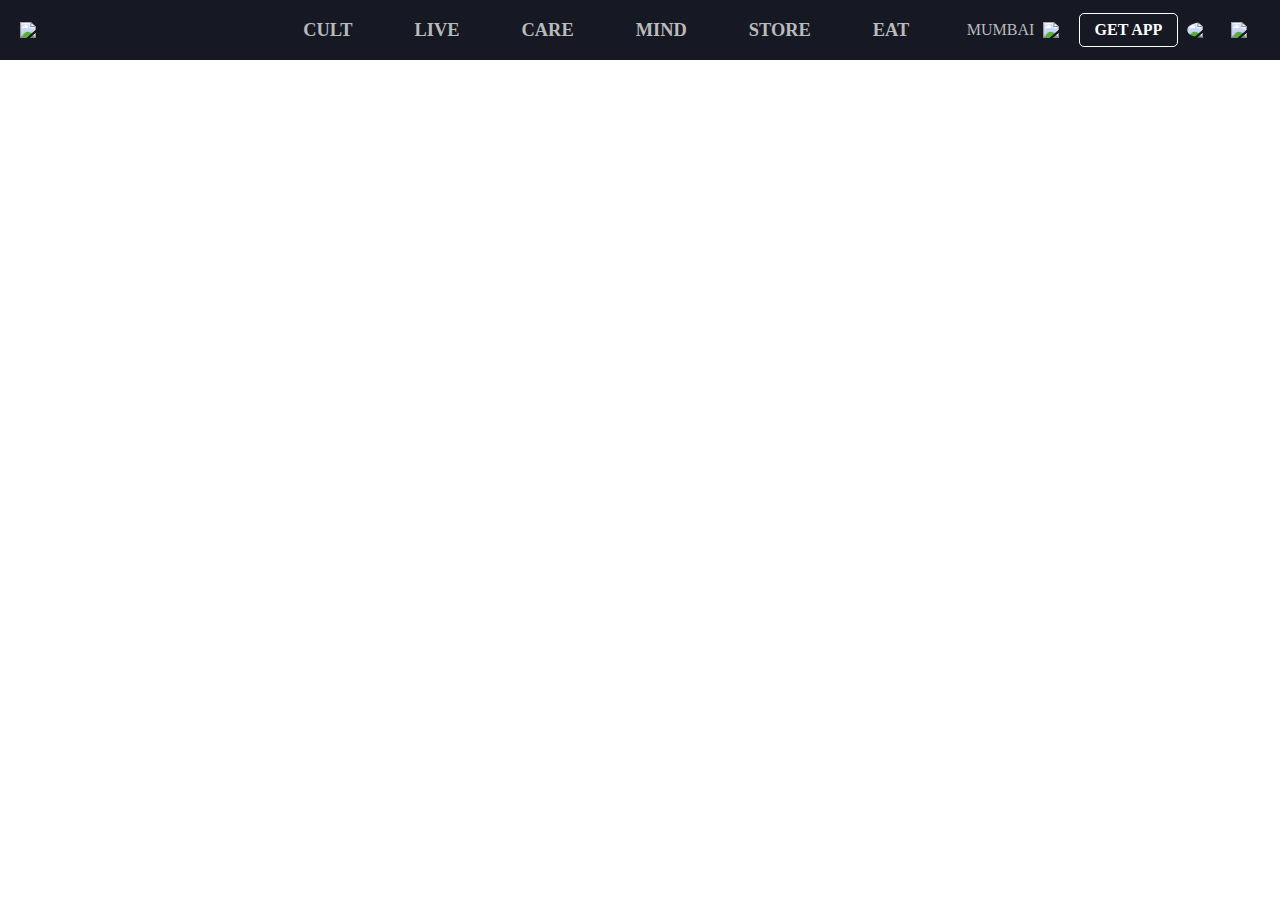
==== index.html @ 37c47bac "added files and navbar to all" ====
<!DOCTYPE html>
<html lang="en">

<head>
    <meta charset="UTF-8">
    <meta http-equiv="X-UA-Compatible" content="IE=edge">
    <meta name="viewport" content="width=device-width, initial-scale=1.0">
    <title>Get Fitness Workouts, Gyms, Health Care, & Healthy Food in India by Cult.fit</title>
    <link rel="shortcut icon" href="https://static.cure.fit/assets/images/favicon-modified.png" type="image/x-icon">
    <link rel="stylesheet" href="styles/index.css">
    <link href="//db.onlinewebfonts.com/c/47b83f8dbd3bf93e0df5674b32c6a7e4?family=BrandonTextWeb-Regular" rel="stylesheet" type="text/css"/>
</head>

<body>

    <!-- Navbar -->

    <div id="navbar">
        
    </div>
</body>

<script type="module" src="scripts/index.js"></script>
</html>
---- styles/index.css ----
@import url(//db.onlinewebfonts.com/c/47b83f8dbd3bf93e0df5674b32c6a7e4?family=BrandonTextWeb-Regular);

/* Navbar */

body {
  margin: 0px;
  padding: 0px;
  width: 100%;
  font-family: "BrandonTextWeb-Regular";
}

#navbar {
  display: flex;
  justify-content: space-between;
  padding: 0px 20px;
  background-color: rgb(22, 25, 35);
  color: rgb(185, 186, 188);
  align-items: center;
  height: 60px;
}

#iconDiv {
  display: flex;
  align-items: center;
  cursor: pointer;
}

#icon {
  width: 120px;
}

#midDiv {
  display: flex;
  font-size: 1.15em;
  width: 50%;
  gap: 62px;
  justify-content: center;
  font-weight: bold;
  margin-right: -110px;
  cursor: pointer;
}

#midDiv > p > a {
  text-decoration: none;
  color: rgb(185, 186, 188);
}

#midDiv > p > a:hover {
    color: white;
}

#midDiv > p:hover {
  color: white;
}

#midDiv > p:focus{
    border-bottom: 2px solid white;
}

#lastDiv {
  display: flex;
  align-items: center;
  width: 24%;
  justify-content: space-around;
  cursor: pointer;
}

#location {
  width: 27px;
}

#getApp {
  border: 1px solid white;
  padding: 7px 15px;
  font-weight: bold;
  color: white;
  border-radius: 5px;
}

#userPic {
  width: 35px;
  border-radius: 50%;
}

#cart {
  width: 25px;
}
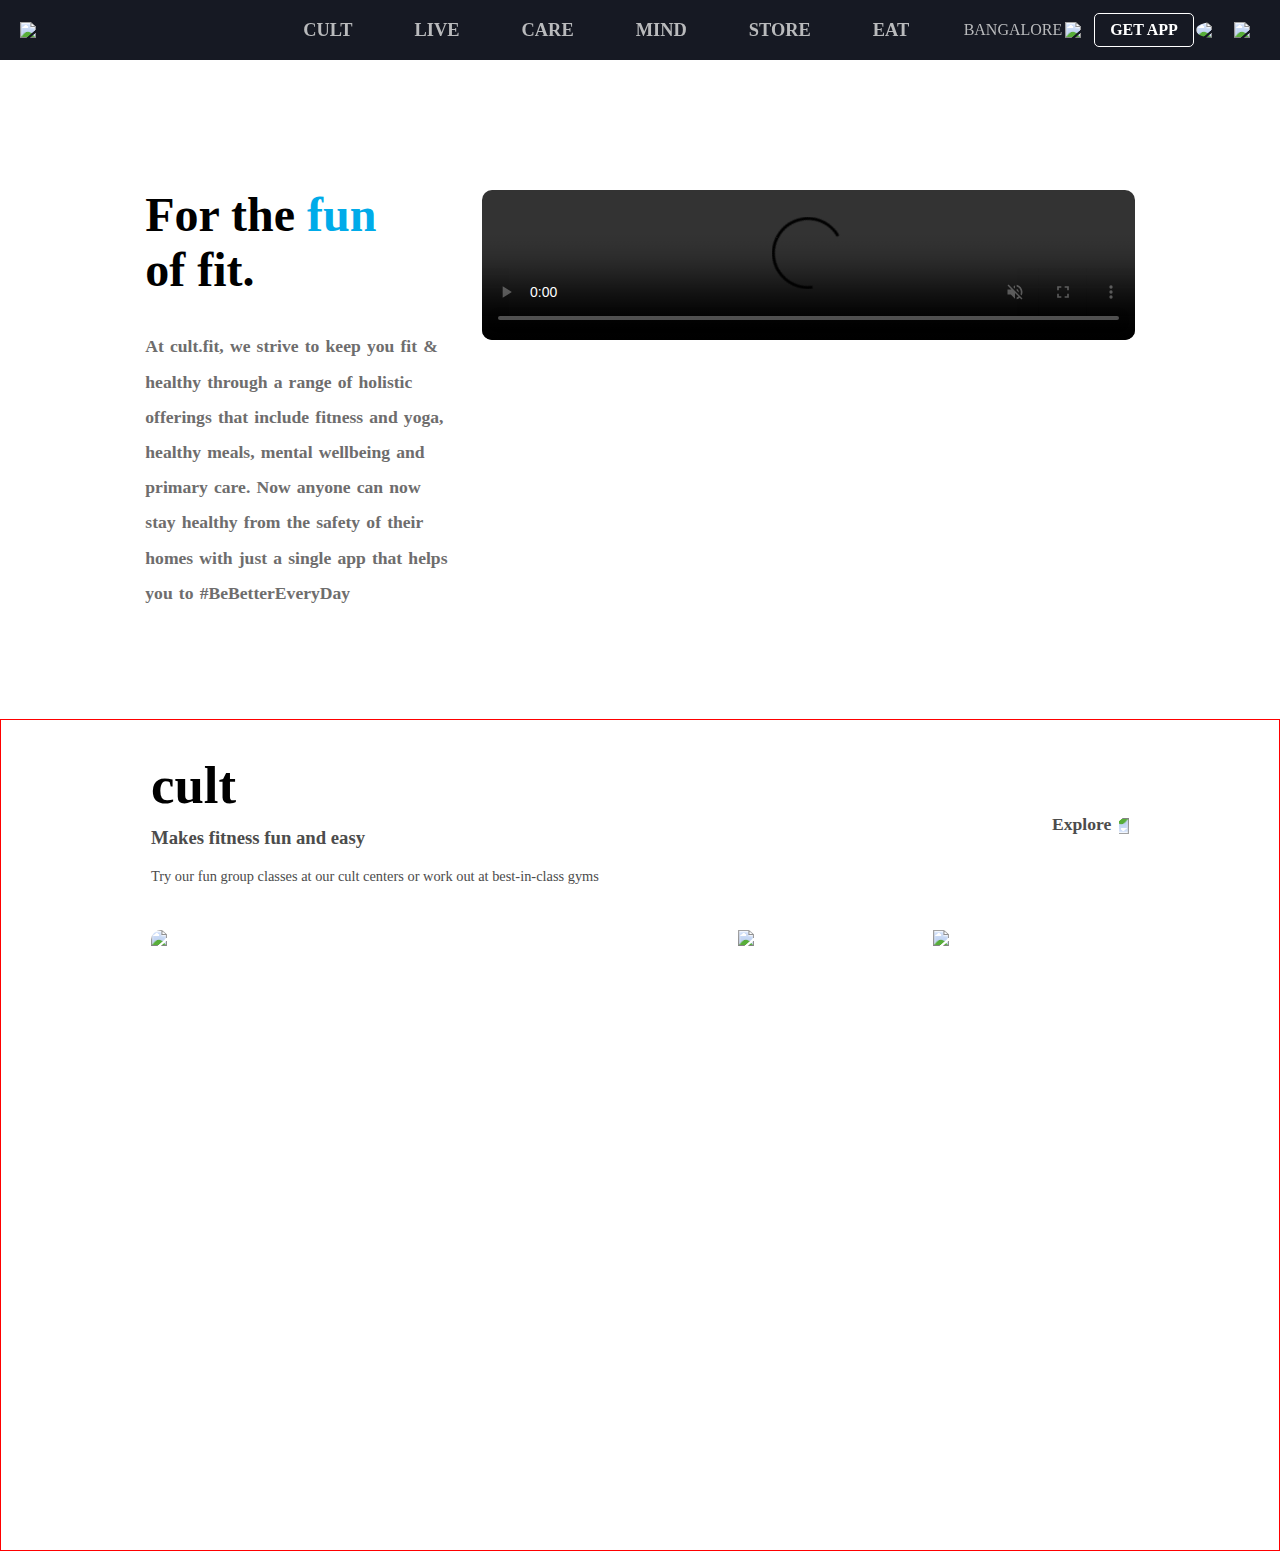
==== commit 99c2892d: "added data to first div" ====
--- a/index.html
+++ b/index.html
@@ -8,7 +8,8 @@
     <title>Get Fitness Workouts, Gyms, Health Care, & Healthy Food in India by Cult.fit</title>
     <link rel="shortcut icon" href="https://static.cure.fit/assets/images/favicon-modified.png" type="image/x-icon">
     <link rel="stylesheet" href="styles/index.css">
-    <link href="//db.onlinewebfonts.com/c/47b83f8dbd3bf93e0df5674b32c6a7e4?family=BrandonTextWeb-Regular" rel="stylesheet" type="text/css"/>
+    <link href="//db.onlinewebfonts.com/c/47b83f8dbd3bf93e0df5674b32c6a7e4?family=BrandonTextWeb-Regular"
+        rel="stylesheet" type="text/css" />
 </head>
 
 <body>
@@ -16,9 +17,64 @@
     <!-- Navbar -->
 
     <div id="navbar">
-        
+
+    </div>
+
+    <!-- First Div -->
+
+    <div id="firstDiv">
+        <div id="textDiv">
+            <h1>For the <span id="blue">fun</span><br> of fit.</h1>
+            <p>At cult.fit, we strive to keep you fit & healthy through a range of holistic offerings that include
+                fitness
+                and yoga, healthy meals, mental wellbeing and primary care. Now anyone can now stay healthy from the
+                safety
+                of their homes with just a single app that helps you to #BeBetterEveryDay</p>
+        </div>
+        <div id="videoDiv">
+            <video controls loop autoplay muted
+                src="https://cdn-images.cure.fit/www-curefit-com/video/upload/w_800,q_auto:eco/vc_auto/video/vm/54f8ba74-0a19-42dc-aa64-ec19f0dee189.mp4"></video>
+        </div>
+    </div>
+
+    <!-- Second Div -->
+
+    <div id="secondDiv">
+        <div id="upperDiv">
+            <div id="leftDiv">
+                <h1>cult</h1>
+                <h3>Makes fitness fun and easy</h3>
+                <p>Try our fun group classes at our cult centers or work out at best-in-class gyms</p>
+            </div>
+            <div id="rightDiv">
+                <a href="">Explore</a>
+                <img id="arrow" src="https://static.cure.fit/assets/images/back-arrow-pink.svg">
+            </div>
+        </div>
+        <div id="lowerDiv">
+            <div id="imgDiv1">
+                <img id="img1"
+                    src="https://cdn-images.cure.fit/www-curefit-com/image/upload/w_600,h_470,fl_progressive,f_auto,q_auto:eco/dpr_2/image/vm/6285c073-5e3d-4abf-9189-21403628a1f4.png">
+                <p id="bigText">Find a cult center near you</p>
+                <p id="smallText">Work out at our world class cult centers with the safest measures. From ample workout
+                    space to ensure social distancing to frequent sanitisation, cult is playing it safe so you don't
+                    have to.</p>
+                <button id="exploreBtn">EXPLORE</button>
+            </div>
+            <div id="imgDiv2">
+                <img id="img2"
+                    src="https://cdn-images.cure.fit/www-curefit-com/image/upload/w_600,h_470,fl_progressive,f_auto,q_auto:eco/dpr_2/image/vm/f66c717a-bcb9-4d64-b227-115d1010b610.jpeg">
+                <p id="bigText">Introducing Gyms by cult</p>
+            </div>
+            <div id="imgDiv3">
+                <img id="img3"
+                    src="https://cdn-images.cure.fit/www-curefit-com/image/upload/w_600,h_470,fl_progressive,f_auto,q_auto:eco/dpr_2/image/vm/aedcb538-777e-4564-b422-30eb8dc220d2.png">
+                <p id="bigText">Online PT</p>
+            </div>
+        </div>
     </div>
 </body>
 
 <script type="module" src="scripts/index.js"></script>
+
 </html>--- a/styles/index.css
+++ b/styles/index.css
@@ -17,6 +17,9 @@
   color: rgb(185, 186, 188);
   align-items: center;
   height: 60px;
+  position: sticky;
+  top: 0;
+  z-index: 1;
 }
 
 #iconDiv {
@@ -46,15 +49,15 @@
 }
 
 #midDiv > p > a:hover {
-    color: white;
+  color: white;
 }
 
 #midDiv > p:hover {
   color: white;
 }
 
-#midDiv > p:focus{
-    border-bottom: 2px solid white;
+#midDiv > p:focus {
+  border-bottom: 2px solid white;
 }
 
 #lastDiv {
@@ -85,3 +88,172 @@
 #cart {
   width: 25px;
 }
+
+/* First Div */
+
+#firstDiv {
+  display: flex;
+  justify-content: space-around;
+  padding: 130px 130px 90px;
+}
+
+#textDiv {
+  width: 30%;
+  margin-top: -35px;
+}
+
+#textDiv > h1 {
+  font-size: 3em;
+}
+
+#textDiv > p {
+  color: rgb(110, 109, 109);
+  font-size: 1.1em;
+  font-weight: bold;
+  word-spacing: 0.1em;
+  line-height: 2em;
+}
+
+#blue {
+  color: rgb(0, 171, 233);
+}
+
+#videoDiv {
+  width: 64%;
+}
+
+#videoDiv > video {
+  width: 100%;
+  border-radius: 10px;
+}
+
+/* Second Div */
+
+#secondDiv {
+  border: 1px solid red;
+  height: 740px;
+  padding: 0px 150px 90px;
+}
+
+#upperDiv {
+  display: flex;
+  justify-content: space-between;
+  align-items: center;
+}
+
+#arrow {
+  transform: scale(-1, -1);
+}
+
+#leftDiv > h1 {
+  font-size: 3.3em;
+}
+
+#leftDiv > h3 {
+  color: rgb(76, 76, 76);
+  margin-top: -23px;
+}
+
+#leftDiv > p {
+  color: rgb(76, 76, 76);
+  font-size: 0.9em;
+  margin-bottom: 45px;
+}
+
+#rightDiv {
+  display: flex;
+  align-items: center;
+  width: 77px;
+  justify-content: space-between;
+}
+
+#rightDiv > a {
+  text-decoration: none;
+  color: rgb(76, 76, 76);
+  font-weight: bold;
+  font-size: 1.1em;
+}
+
+#rightDiv > img {
+  width: 10px;
+  margin-top: 3px;
+}
+
+#lowerDiv {
+  height: 470px;
+  border-radius: 10px;
+  display: flex;
+  width: 100%;
+  overflow: hidden;
+}
+
+#imgDiv1 {
+  position: relative;
+  flex: 3;
+  overflow: hidden;
+}
+
+#imgDiv2 {
+  position: relative;
+  overflow: hidden;
+  flex: 1;
+}
+
+#imgDiv3 {
+  position: relative;
+  flex: 1;
+  overflow: hidden;
+}
+
+#img1 {
+  width: 800px;
+  object-fit: cover;
+  object-position: -50px;
+}
+
+#img2 {
+  width: 770px;
+  object-fit: cover;
+  object-position: -420px;
+}
+
+#img3 {
+  width: 800px;
+  object-position: -450px;
+  object-fit: cover;
+}
+
+#bigText {
+  position: absolute;
+  top: 20px;
+  left: 40px;
+  color: white;
+  font-size: 1.1em;
+  font-weight: bold;
+}
+
+#smallText {
+  position: absolute;
+  top: 60px;
+  margin-top: 22px;
+  left: 40px;
+  color: white;
+  font-size: 0.9em;
+  width: 40%;
+  line-height: 2.2em;
+}
+
+#exploreBtn {
+  position: absolute;
+  top: 260px;
+  left: 40px;
+  background-color: rgb(255, 255, 255, 0);
+  color: white;
+  font-weight: bold;
+  padding: 8px 10px;
+  border: 1px solid white;
+  border-radius: 20px;
+  font-size: 0.75em;
+}
+
+/* Third Div */
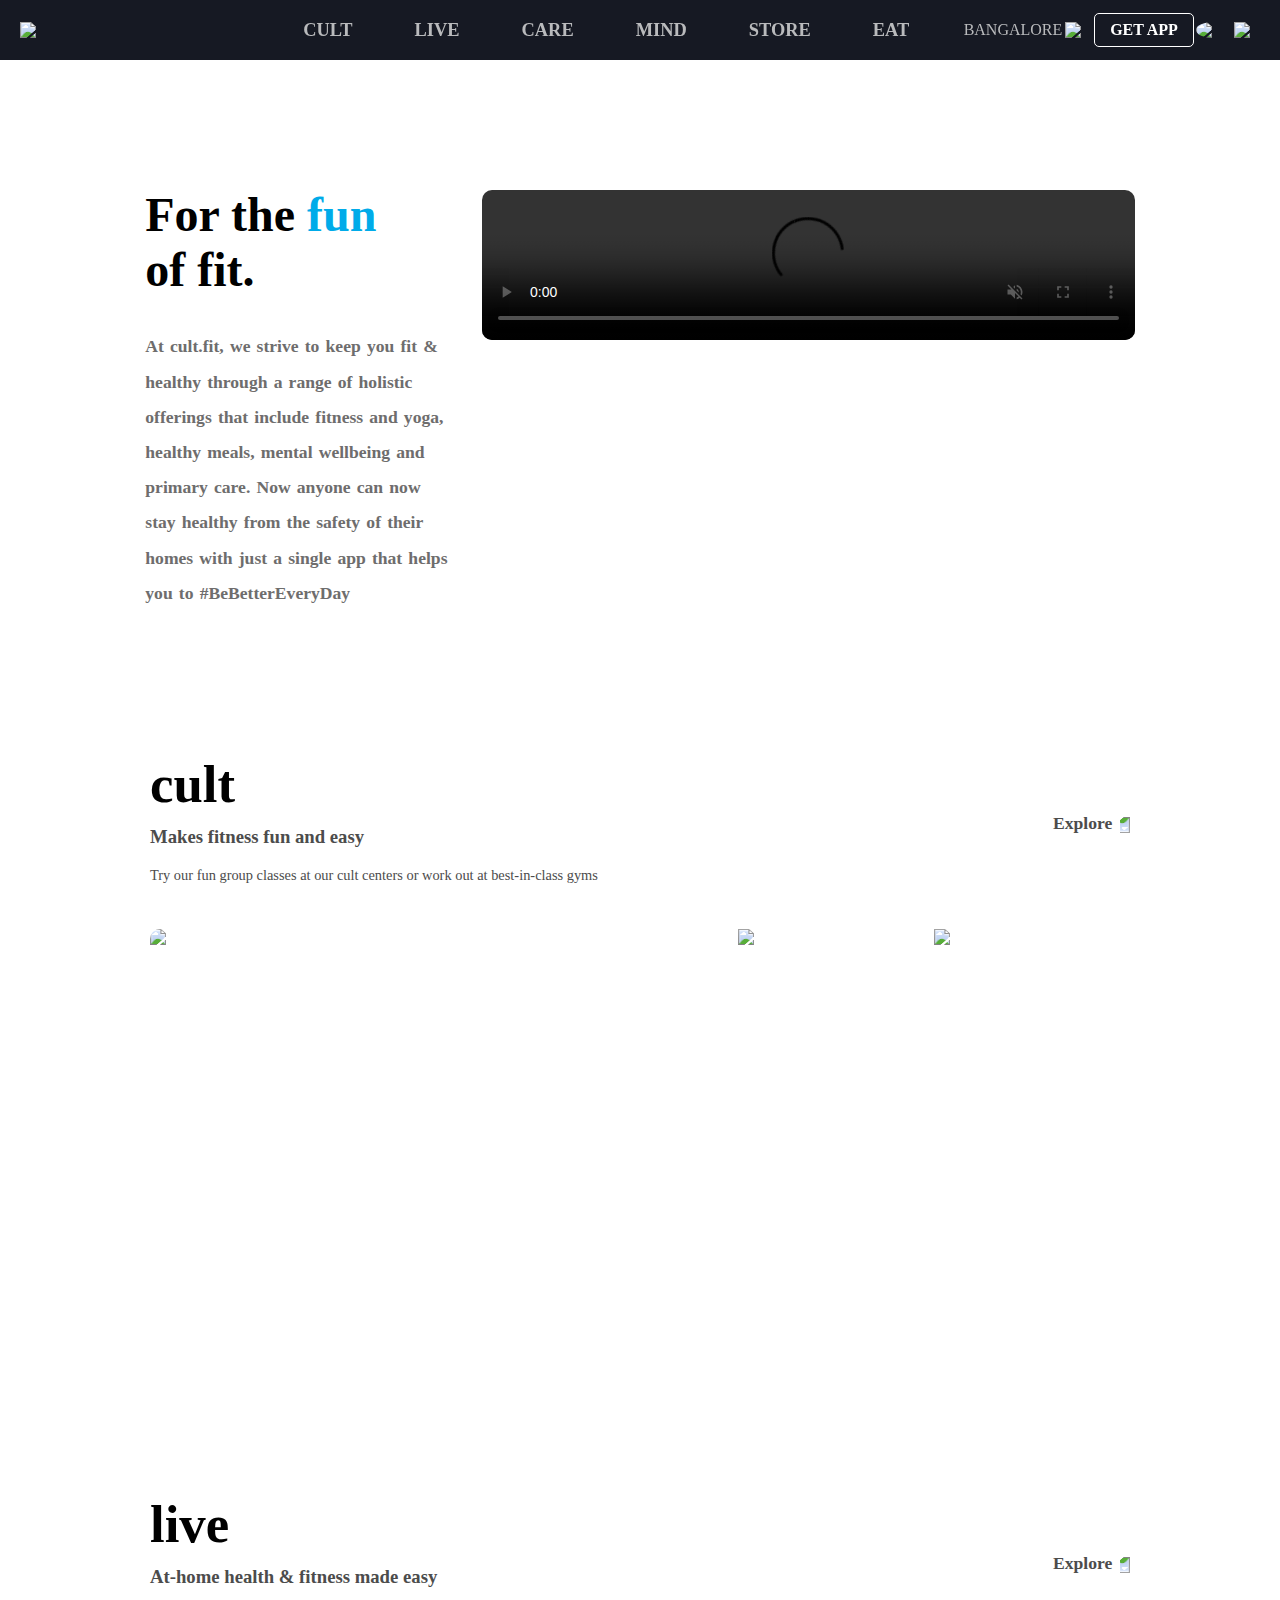
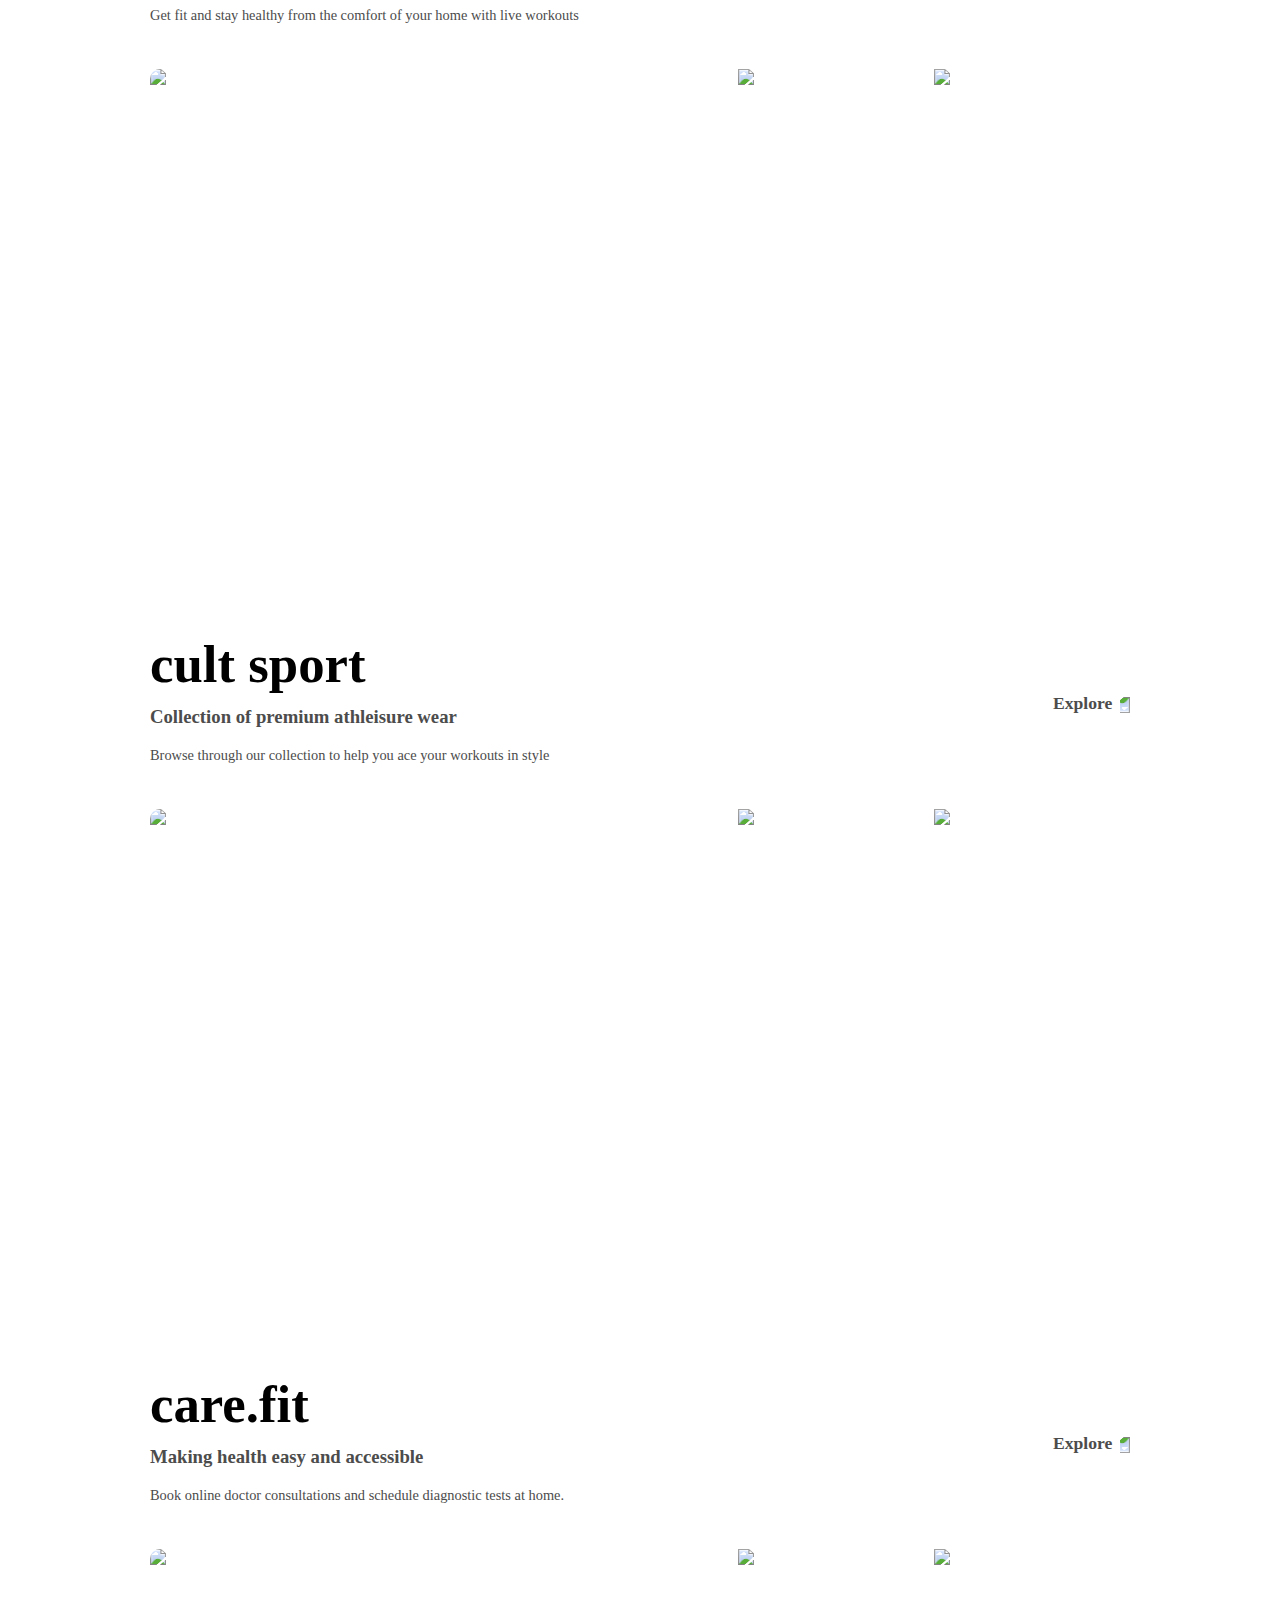
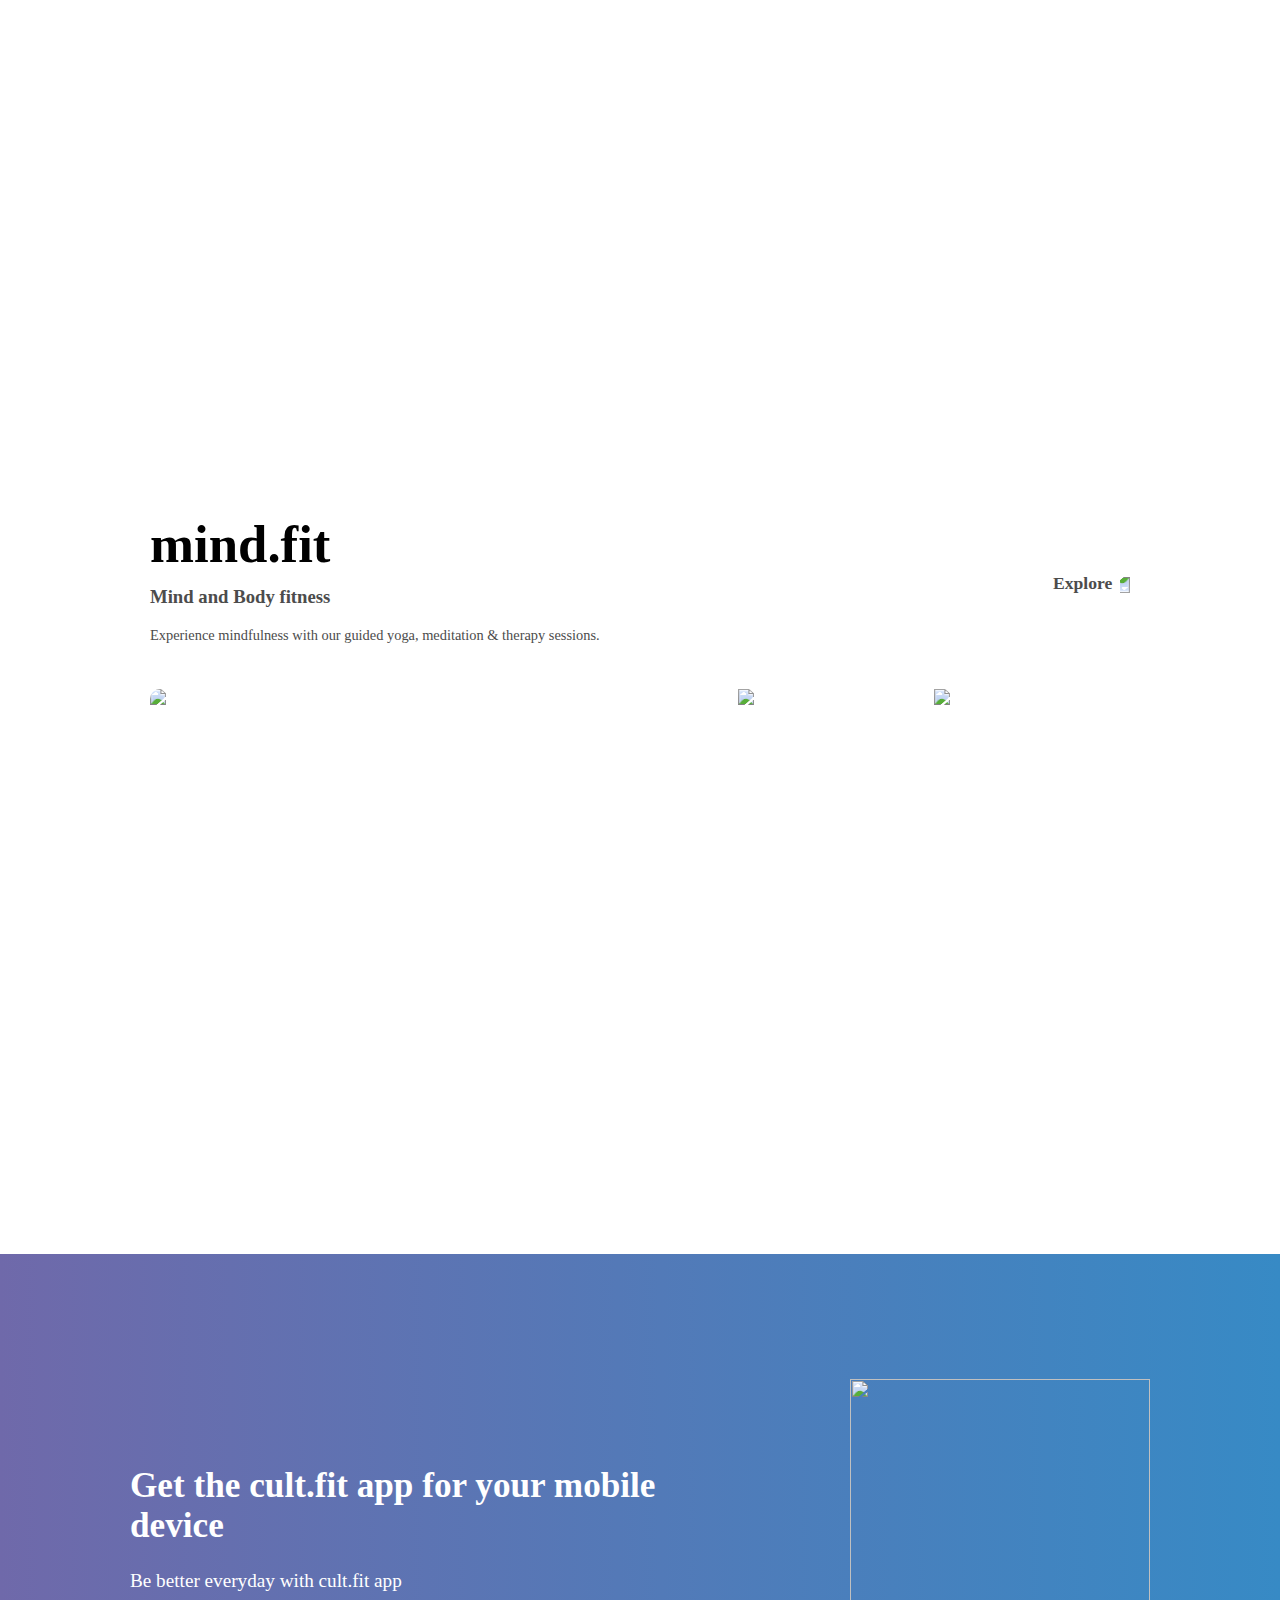
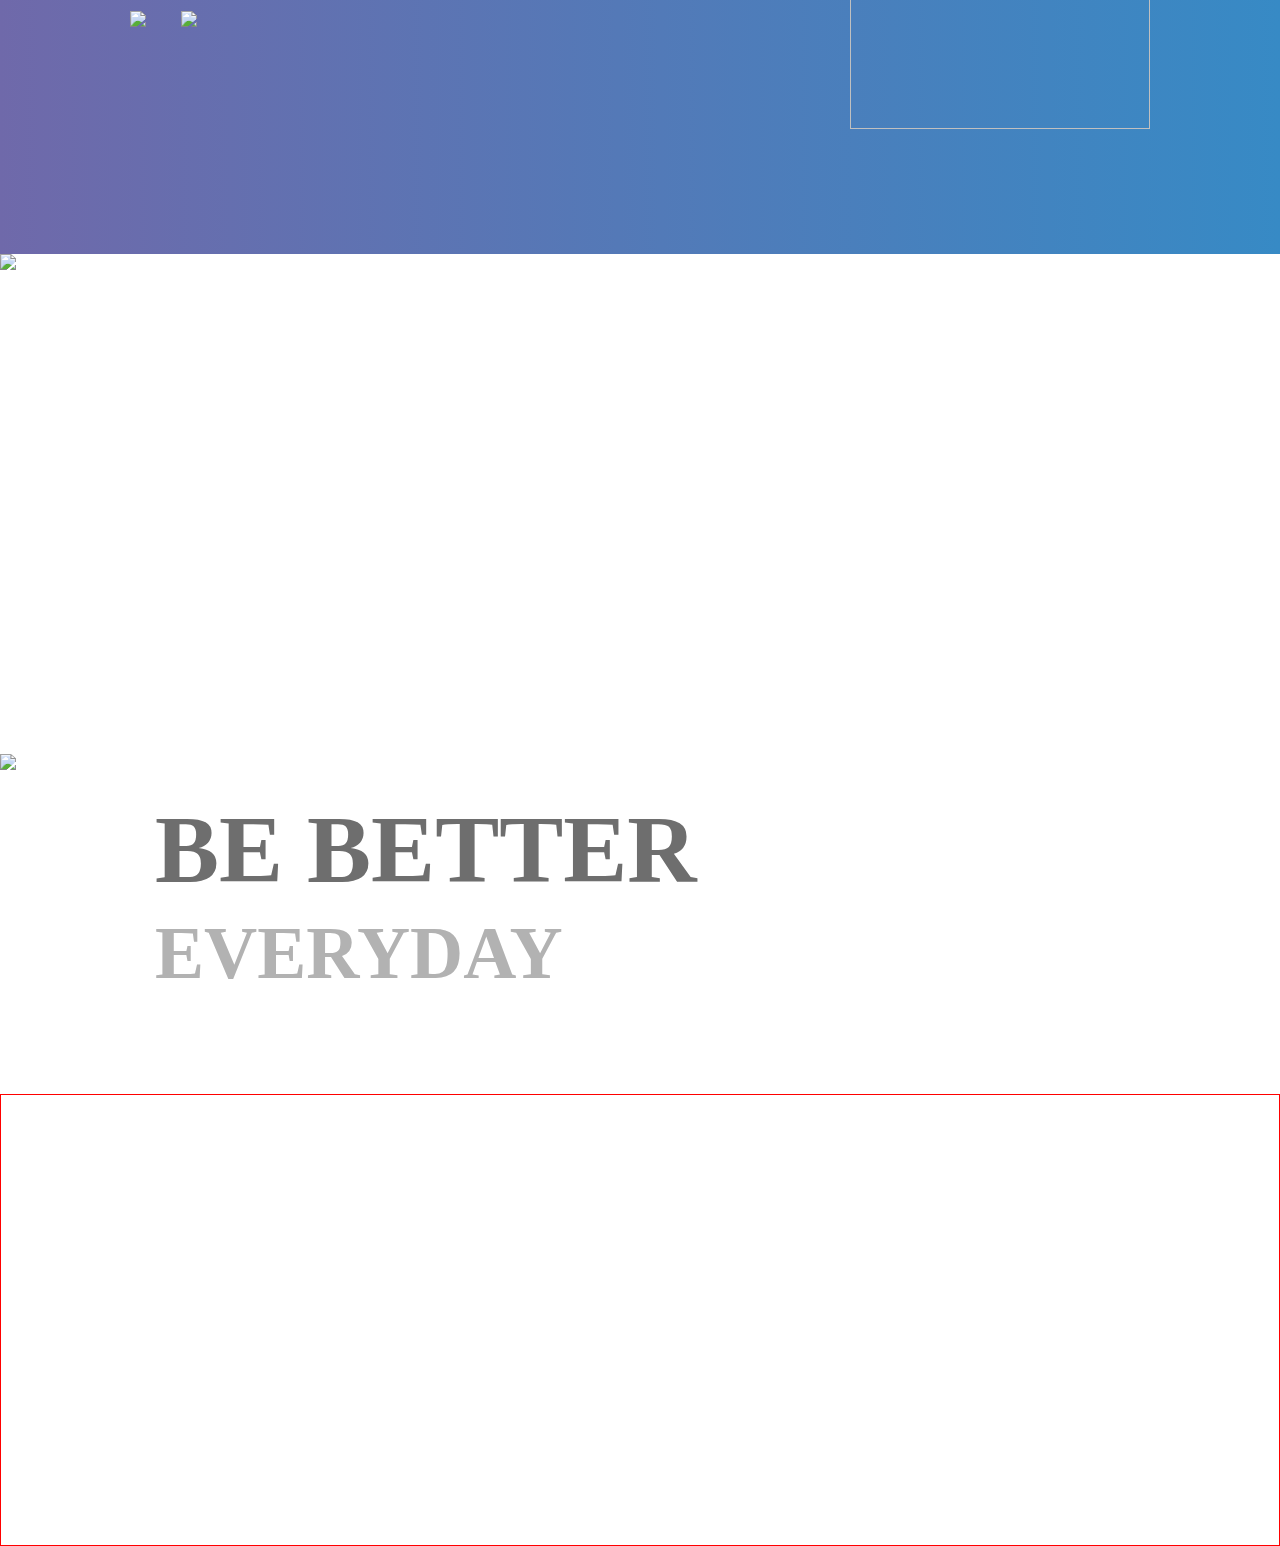
==== commit 11affaa8: "worked on front page" ====
--- a/index.html
+++ b/index.html
@@ -73,6 +73,199 @@
             </div>
         </div>
     </div>
+
+    <!-- Third div -->
+
+    <div id="secondDiv">
+        <div id="upperDiv">
+            <div id="leftDiv">
+                <h1>live</h1>
+                <h3>At-home health & fitness made easy</h3>
+                <p>Get fit and stay healthy from the comfort of your home with live workouts</p>
+            </div>
+            <div id="rightDiv">
+                <a href="">Explore</a>
+                <img id="arrow" src="https://static.cure.fit/assets/images/back-arrow-pink.svg">
+            </div>
+        </div>
+        <div id="lowerDiv">
+            <div id="imgDiv1">
+                <img id="img1"
+                    src="https://cdn-images.cure.fit/www-curefit-com/image/upload/w_600,h_470,fl_progressive,f_auto,q_auto:eco/dpr_2/image/vm/d2ceda2f-0362-43f6-9a5a-d1c57f54e7f9.png">
+                <p id="bigText">Fitness</p>
+                <p id="smallText">Stay fit from home with online fitness classes led by celebs and certified cult
+                    coaches.</p>
+                <button id="exploreBtn">KNOW MORE</button>
+            </div>
+            <div id="imgDiv2">
+                <img id="img2"
+                    src="https://cdn-images.cure.fit/www-curefit-com/image/upload/w_600,h_470,fl_progressive,f_auto,q_auto:eco/dpr_2/image/vm/0fedd809-8ebf-4c79-8306-0207522155fe.png">
+                <p id="bigText">Mindfulness</p>
+            </div>
+            <div id="imgDiv3">
+                <img id="img3"
+                    src="https://cdn-images.cure.fit/www-curefit-com/image/upload/w_600,h_470,fl_progressive,f_auto,q_auto:eco/dpr_2/image/vm/4041957e-947a-4cba-b9ac-940316910888.png">
+                <p id="bigText">Recipes</p>
+            </div>
+        </div>
+    </div>
+
+    <!-- Fourth div -->
+
+    <div id="secondDiv">
+        <div id="upperDiv">
+            <div id="leftDiv">
+                <h1>cult sport</h1>
+                <h3>Collection of premium athleisure wear</h3>
+                <p>Browse through our collection to help you ace your workouts in style</p>
+            </div>
+            <div id="rightDiv">
+                <a href="">Explore</a>
+                <img id="arrow" src="https://static.cure.fit/assets/images/back-arrow-pink.svg">
+            </div>
+        </div>
+        <div id="lowerDiv">
+            <div id="imgDiv1">
+                <img id="img1"
+                    src="https://cdn-images.cure.fit/www-curefit-com/image/upload/w_600,h_470,fl_progressive,f_auto,q_auto:eco/dpr_2/image/vm/5c333536-cc72-4e5a-8648-9dcb8006f7c0.png">
+                <p id="bigText">Equipment</p>
+                <p id="smallText">Get your hands on cult branded workout equipment and slay your fitness goals.</p>
+                <button id="exploreBtn">KNOW MORE</button>
+            </div>
+            <div id="imgDiv2">
+                <img id="img2"
+                    src="https://cdn-images.cure.fit/www-curefit-com/image/upload/w_600,h_470,fl_progressive,f_auto,q_auto:eco/dpr_2/image/vm/631e1299-7ad1-4e06-b410-f77671c2c540.png">
+                <p id="bigText">Footwear</p>
+            </div>
+            <div id="imgDiv3">
+                <img id="img3"
+                    src="https://cdn-images.cure.fit/www-curefit-com/image/upload/w_600,h_470,fl_progressive,f_auto,q_auto:eco/dpr_2/image/vm/dec83eee-b999-4058-ac0f-6d346b8d071a.png">
+                <p id="bigText">Apparel</p>
+            </div>
+        </div>
+    </div>
+
+    <!-- Fifth Div -->
+
+    <div id="secondDiv">
+        <div id="upperDiv">
+            <div id="leftDiv">
+                <h1>care.fit</h1>
+                <h3>Making health easy and accessible</h3>
+                <p>Book online doctor consultations and schedule diagnostic tests at home.</p>
+            </div>
+            <div id="rightDiv">
+                <a href="">Explore</a>
+                <img id="arrow" src="https://static.cure.fit/assets/images/back-arrow-pink.svg">
+            </div>
+        </div>
+        <div id="lowerDiv">
+            <div id="imgDiv1">
+                <img id="img1"
+                    src="https://cdn-images.cure.fit/www-curefit-com/image/upload/w_600,h_470,fl_progressive,f_auto,q_auto:eco/dpr_2/image/vm/0f4c194a-3d2c-453c-8a3a-fdf20bd03699.png">
+                <p id="bigText">Online Doctor Consultation</p>
+                <p id="smallText">Consult with our doctors and specialists like orthopedics, pediatricians and
+                    gynaecologists for all your medical needs with minimum wait time.</p>
+                <button id="exploreBtn">CONSULT MORE</button>
+            </div>
+            <div id="imgDiv2">
+                <img id="img2"
+                    src="https://cdn-images.cure.fit/www-curefit-com/image/upload/w_600,h_470,fl_progressive,f_auto,q_auto:eco/dpr_2/image/vm/a319056a-2fbb-4d0f-a12d-6b47bf79deef.png">
+                <p id="bigText">Home Lab Tests</p>
+            </div>
+            <div id="imgDiv3">
+                <img id="img3"
+                    src="https://cdn-images.cure.fit/www-curefit-com/image/upload/w_600,h_470,fl_progressive,f_auto,q_auto:eco/dpr_2/image/vm/d9ef0d11-72e1-4e80-b1df-683a82fd692d.png">
+                <p id="bigText">Online Dietician Consultation</p>
+            </div>
+        </div>
+    </div>
+
+    <!-- Sixth Div -->
+
+    <div id="secondDiv">
+        <div id="upperDiv">
+            <div id="leftDiv">
+                <h1>mind.fit</h1>
+                <h3>Mind and Body fitness</h3>
+                <p>Experience mindfulness with our guided yoga, meditation & therapy sessions.
+                </p>
+            </div>
+            <div id="rightDiv">
+                <a href="">Explore</a>
+                <img id="arrow" src="https://static.cure.fit/assets/images/back-arrow-pink.svg">
+            </div>
+        </div>
+        <div id="lowerDiv">
+            <div id="imgDiv1">
+                <img id="img1"
+                    src="https://cdn-images.cure.fit/www-curefit-com/image/upload/w_600,h_470,fl_progressive,f_auto,q_auto:eco/dpr_2/image/vm/9f1b091f-b0ee-4920-8172-fb095c2d7a0b.png">
+                <p id="bigText">Online Therapy</p>
+                <p id="smallText">Take care of your mental and emotional fitness in a safe, calm, and non-judgemental
+                    environment.</p>
+                <button id="exploreBtn">BOOK NOW</button>
+            </div>
+            <div id="imgDiv2">
+                <img id="img2"
+                    src="https://cdn-images.cure.fit/www-curefit-com/image/upload/w_600,h_470,fl_progressive,f_auto,q_auto:eco/dpr_2/image/vm/83ea52e7-666f-4f60-8027-4f03e5bf9605.png">
+                <p id="bigText">Meditation</p>
+            </div>
+            <div id="imgDiv3">
+                <img id="img3"
+                    src="https://cdn-images.cure.fit/www-curefit-com/image/upload/w_600,h_470,fl_progressive,f_auto,q_auto:eco/dpr_2/image/vm/6f98a852-e6ea-463c-8372-49dc8991b952.png">
+                <p id="bigText">Sleep</p>
+            </div>
+        </div>
+    </div>
+
+    <!-- App Div -->
+
+    <div id="appDiv">
+        <div id="appDivLeft">
+            <h1>Get the cult.fit app for your mobile device</h2>
+                <p>Be better everyday with cult.fit app</p>
+                <div id="links">
+                    <div id="apple">
+                        <img src="https://static.cure.fit/assets/images/app-store.svg">
+                    </div>
+                    <div id="google">
+                        <img src="https://static.cure.fit/assets/images/play-store.svg">
+                    </div>
+                </div>
+        </div>
+        <div id="appDivRight">
+            <img
+                src="https://cdn-images.cure.fit/www-curefit-com/image/upload/w_300,h_350,fl_progressive,f_auto,q_auto:eco/dpr_2/image/vm/364bf400-9855-4345-a63e-63c31432a6b8.png">
+        </div>
+    </div>
+
+    <!-- Explore Div -->
+
+    <div id="exploreDiv">
+        <img
+            src="https://cdn-images.cure.fit/www-curefit-com/image/upload/fl_progressive,f_auto,q_auto:eco,c_fit/dpr_2/image/clp/business-cult.png">
+    </div>
+
+    <!-- Careers Div -->
+
+    <div id="careersDiv">
+        <img
+            src="https://cdn-images.cure.fit/www-curefit-com/image/upload/fl_progressive,f_auto,q_auto:eco,c_fit/dpr_2/image/clp/careers-cult.png">
+    </div>
+
+    <!-- Second last Div -->
+
+    <div id="betterDiv">
+        <p id="txt1">BE BETTER</p>
+        <p id="txt2">EVERYDAY</p>
+    </div>
+
+    <!-- Footer -->
+
+    <div id="footer">
+
+    </div>
+    
 </body>
 
 <script type="module" src="scripts/index.js"></script>
--- a/styles/index.css
+++ b/styles/index.css
@@ -130,9 +130,8 @@
 /* Second Div */
 
 #secondDiv {
-  border: 1px solid red;
   height: 740px;
-  padding: 0px 150px 90px;
+  padding: 0px 150px;
 }
 
 #upperDiv {
@@ -254,6 +253,105 @@
   border: 1px solid white;
   border-radius: 20px;
   font-size: 0.75em;
-}
-
-/* Third Div */
+  cursor: pointer;
+}
+
+#exploreBtn:hover {
+  transform: translateY(-3px);
+  transition: 0.3s ease-in;
+}
+
+/* App Div */
+
+#appDiv {
+  margin-top: 35px;
+  width: 100%;
+  height: 600px;
+  background-image: linear-gradient(to right, #6f69aa, #378ac5);
+  display: flex;
+  justify-content: center;
+  align-items: center;
+  color: white;
+  gap: 100px;
+}
+
+#links {
+  display: flex;
+  gap: 35px;
+}
+
+#appDivLeft{
+  width: 620px;
+}
+
+#appDivRight{
+  display: flex;
+  flex-direction: column;
+  gap: 10px;
+}
+
+#appDivLeft > h1 {
+  font-size: 2.2em;
+  margin-top: -10px;
+}
+
+#appDivLeft > p{
+  font-size: 1.2em;
+}
+
+#appDivRight > img {
+  width: 300px;
+  height: 350px;
+}
+
+/* Explore Div */
+
+#exploreDiv {
+  width: 100%;
+  height: 500px;
+}
+
+#exploreDiv > img {
+  width: 100%;
+}
+
+/* Careers Div */
+
+#careersDiv {
+  width: 100%;
+  overflow: hidden;
+}
+
+#careersDiv > img {
+  width: 100%;
+}
+
+/* Second last Div */
+
+#betterDiv{
+  height: 300px;
+  padding-left: 155px;
+  box-sizing: border-box;
+}
+
+#txt1{
+  color: rgb(110,110,110);
+  font-size: 6em;
+  font-weight: bold;
+  margin-top: 20px;
+}
+
+#txt2{
+  font-size: 4.6em;
+  color: rgb(178,178,178);
+  font-weight: bold;
+  margin-top: -90px;
+}
+
+/* Footer */
+
+#footer{
+  border: 1px solid red;
+  height: 450px;
+  
+}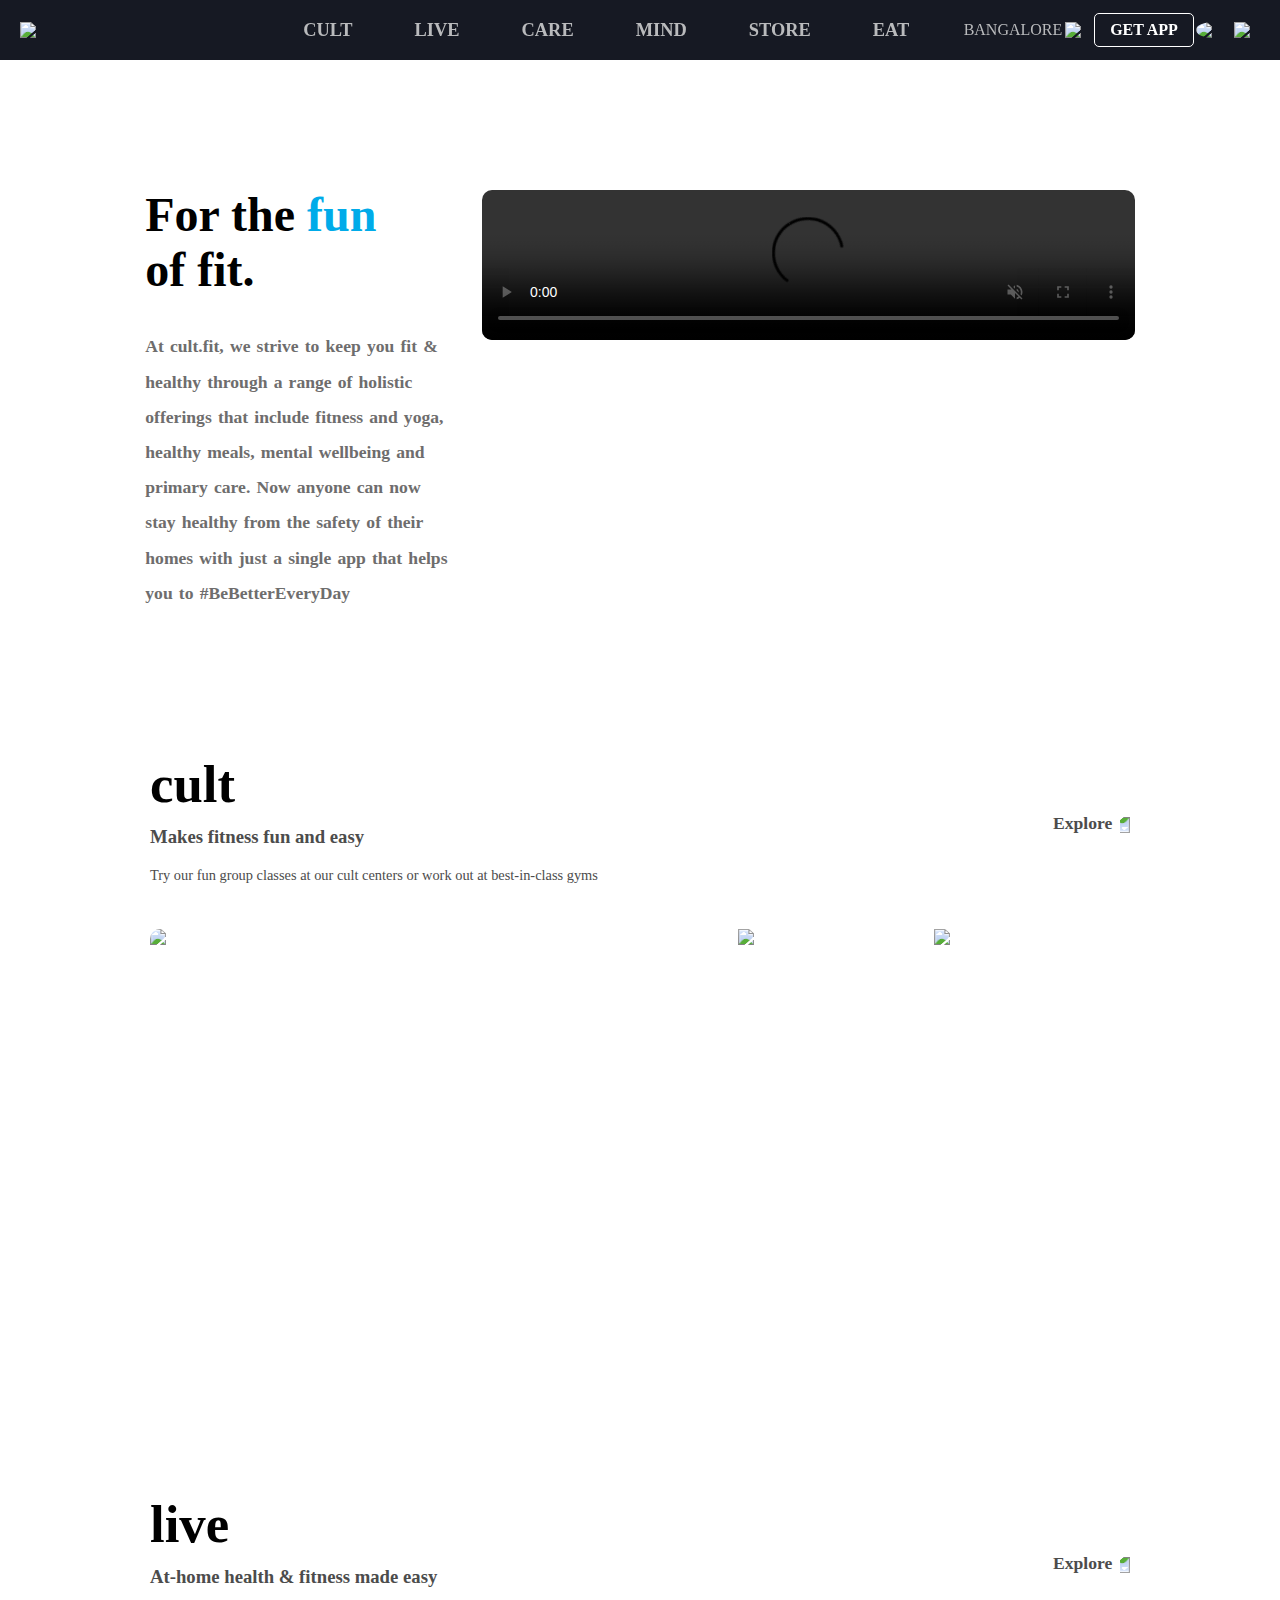
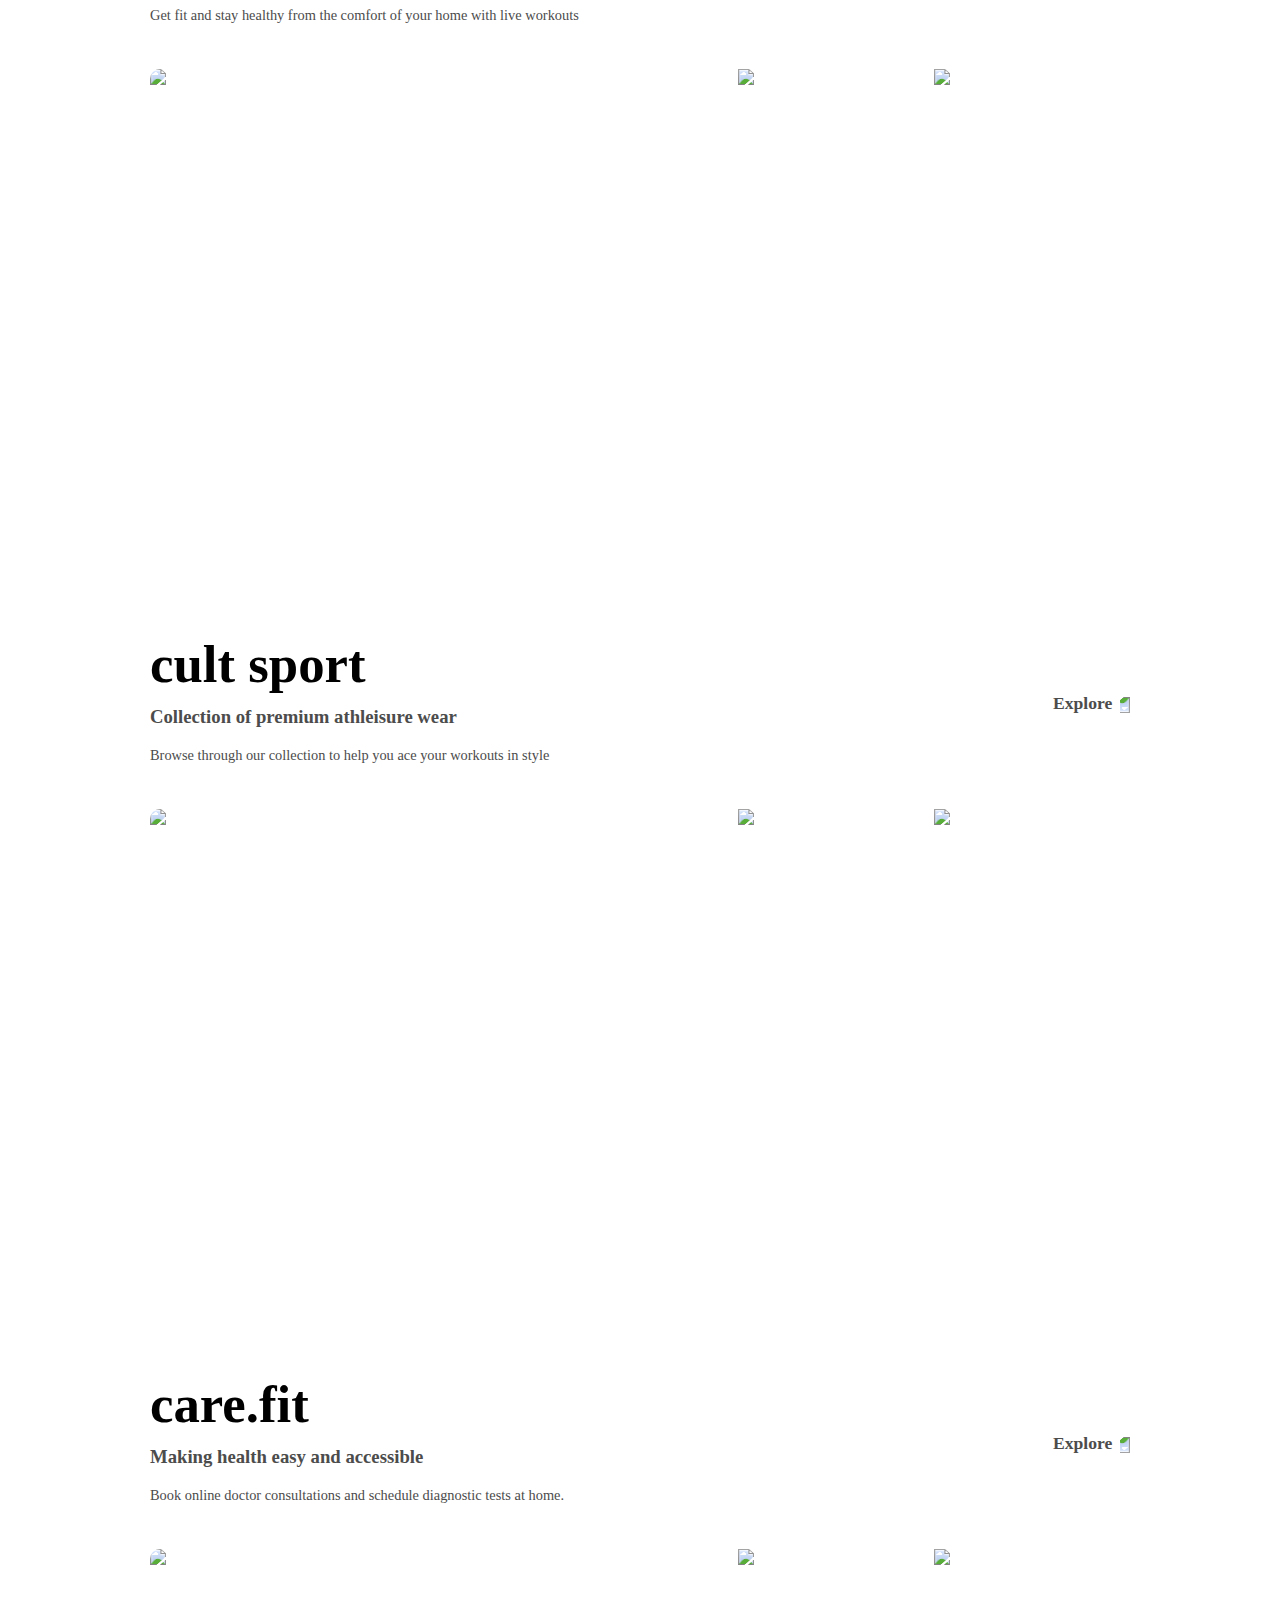
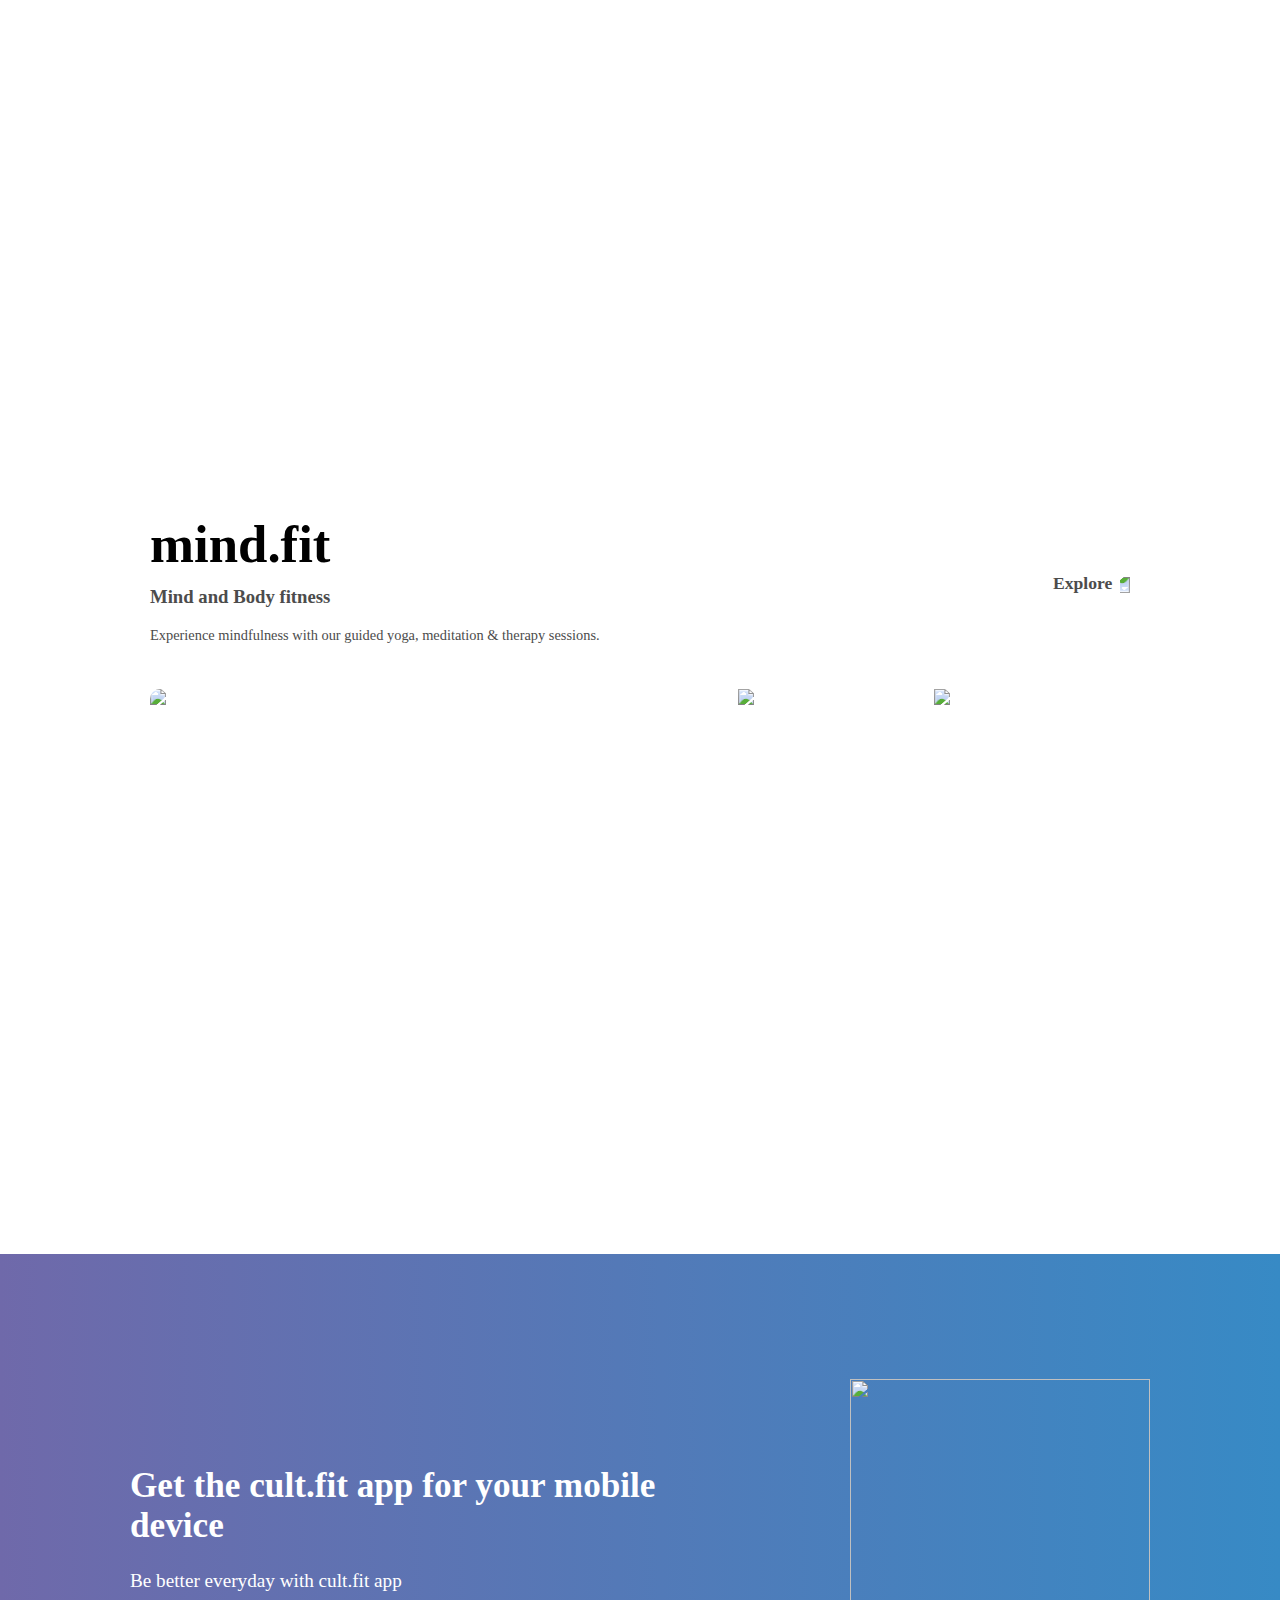
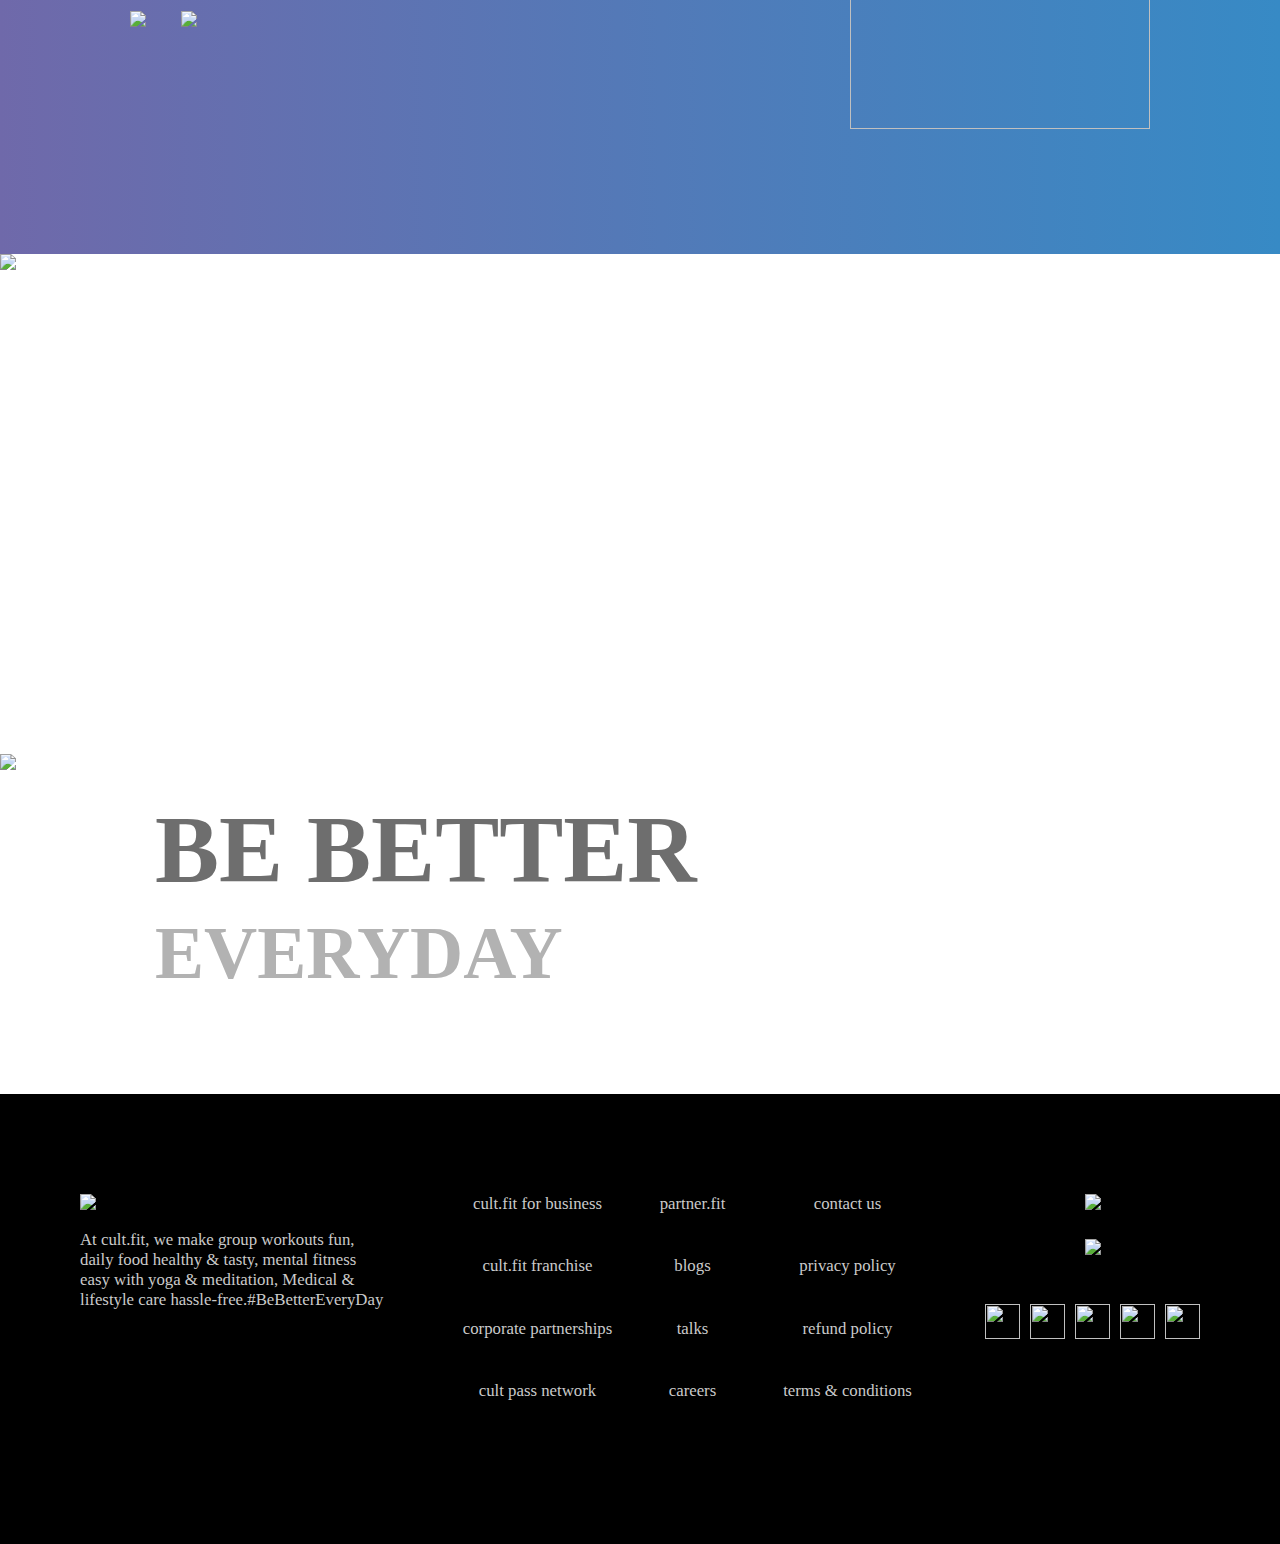
==== commit e909f58f: "finished front page and added footer component" ====
--- a/index.html
+++ b/index.html
@@ -265,7 +265,7 @@
     <div id="footer">
 
     </div>
-    
+
 </body>
 
 <script type="module" src="scripts/index.js"></script>
--- a/styles/index.css
+++ b/styles/index.css
@@ -280,11 +280,11 @@
   gap: 35px;
 }
 
-#appDivLeft{
+#appDivLeft {
   width: 620px;
 }
 
-#appDivRight{
+#appDivRight {
   display: flex;
   flex-direction: column;
   gap: 10px;
@@ -295,7 +295,7 @@
   margin-top: -10px;
 }
 
-#appDivLeft > p{
+#appDivLeft > p {
   font-size: 1.2em;
 }
 
@@ -328,30 +328,79 @@
 
 /* Second last Div */
 
-#betterDiv{
+#betterDiv {
   height: 300px;
   padding-left: 155px;
   box-sizing: border-box;
 }
 
-#txt1{
-  color: rgb(110,110,110);
+#txt1 {
+  color: rgb(110, 110, 110);
   font-size: 6em;
   font-weight: bold;
   margin-top: 20px;
 }
 
-#txt2{
+#txt2 {
   font-size: 4.6em;
-  color: rgb(178,178,178);
+  color: rgb(178, 178, 178);
   font-weight: bold;
   margin-top: -90px;
 }
 
 /* Footer */
 
-#footer{
-  border: 1px solid red;
+#footer {
   height: 450px;
-  
-}+  background-color: black;
+  padding: 100px 80px;
+  display: flex;
+  color: rgb(202,202,202);
+  box-sizing: border-box;
+  gap: 20px;
+}
+
+#left{
+  flex: 1;
+}
+
+#left > p {
+  font-size: 1.05em;
+}
+
+#left > div > img {
+  width: 150px;
+}
+
+#mid {
+  display: grid;
+  flex: 1.5;
+  grid-template-columns: repeat(3, 1fr);
+  padding: 0px 40px 0px 50px;
+  font-size: 1.05em;
+  text-align: center;
+}
+
+#right {
+  display: flex;
+  flex-direction: column;
+  align-items: center;
+  flex: 0.6;
+  gap: 25px;
+}
+
+#bigIcons > img {
+  width: 180px;
+}
+
+#smallIcons {
+  display: flex;
+  gap: 10px;
+  margin-top: 20px;
+}
+
+#smallIcons > img {
+  width: 35px;
+  height: 35px;
+}
+
